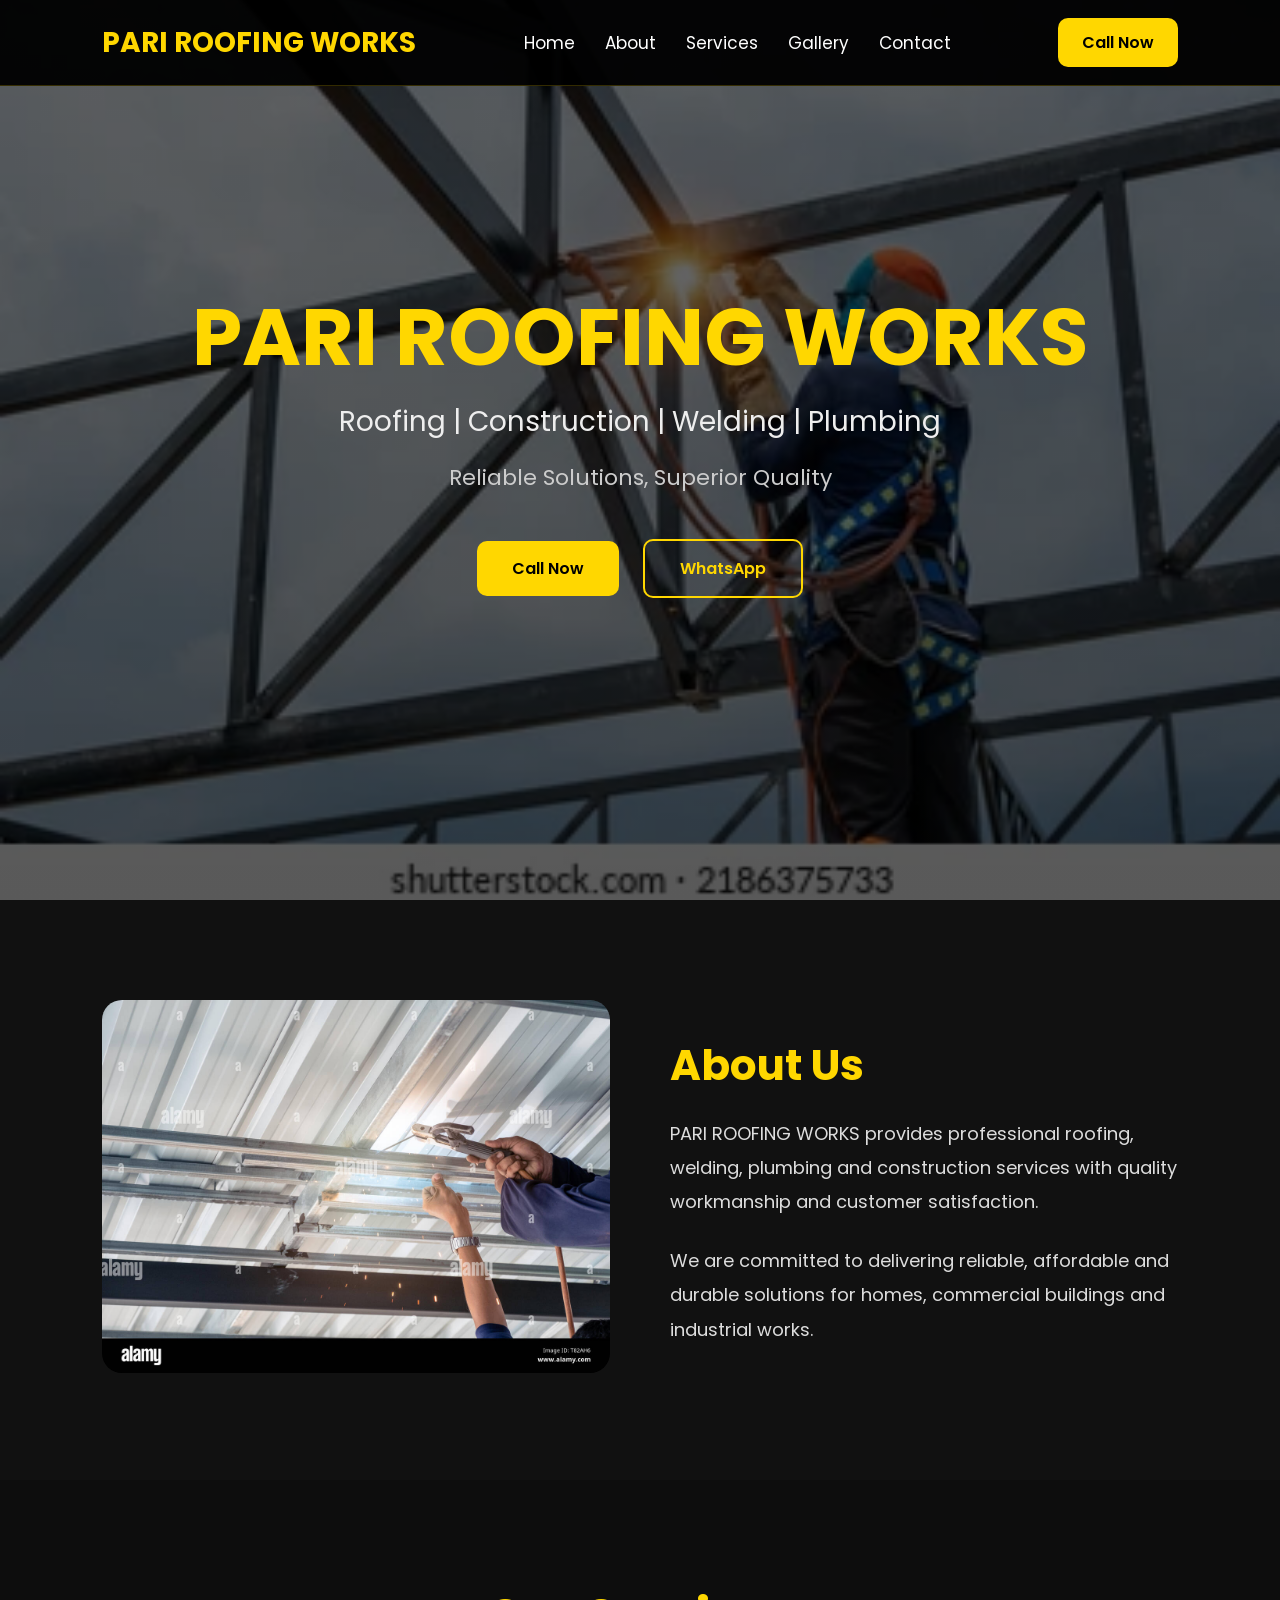
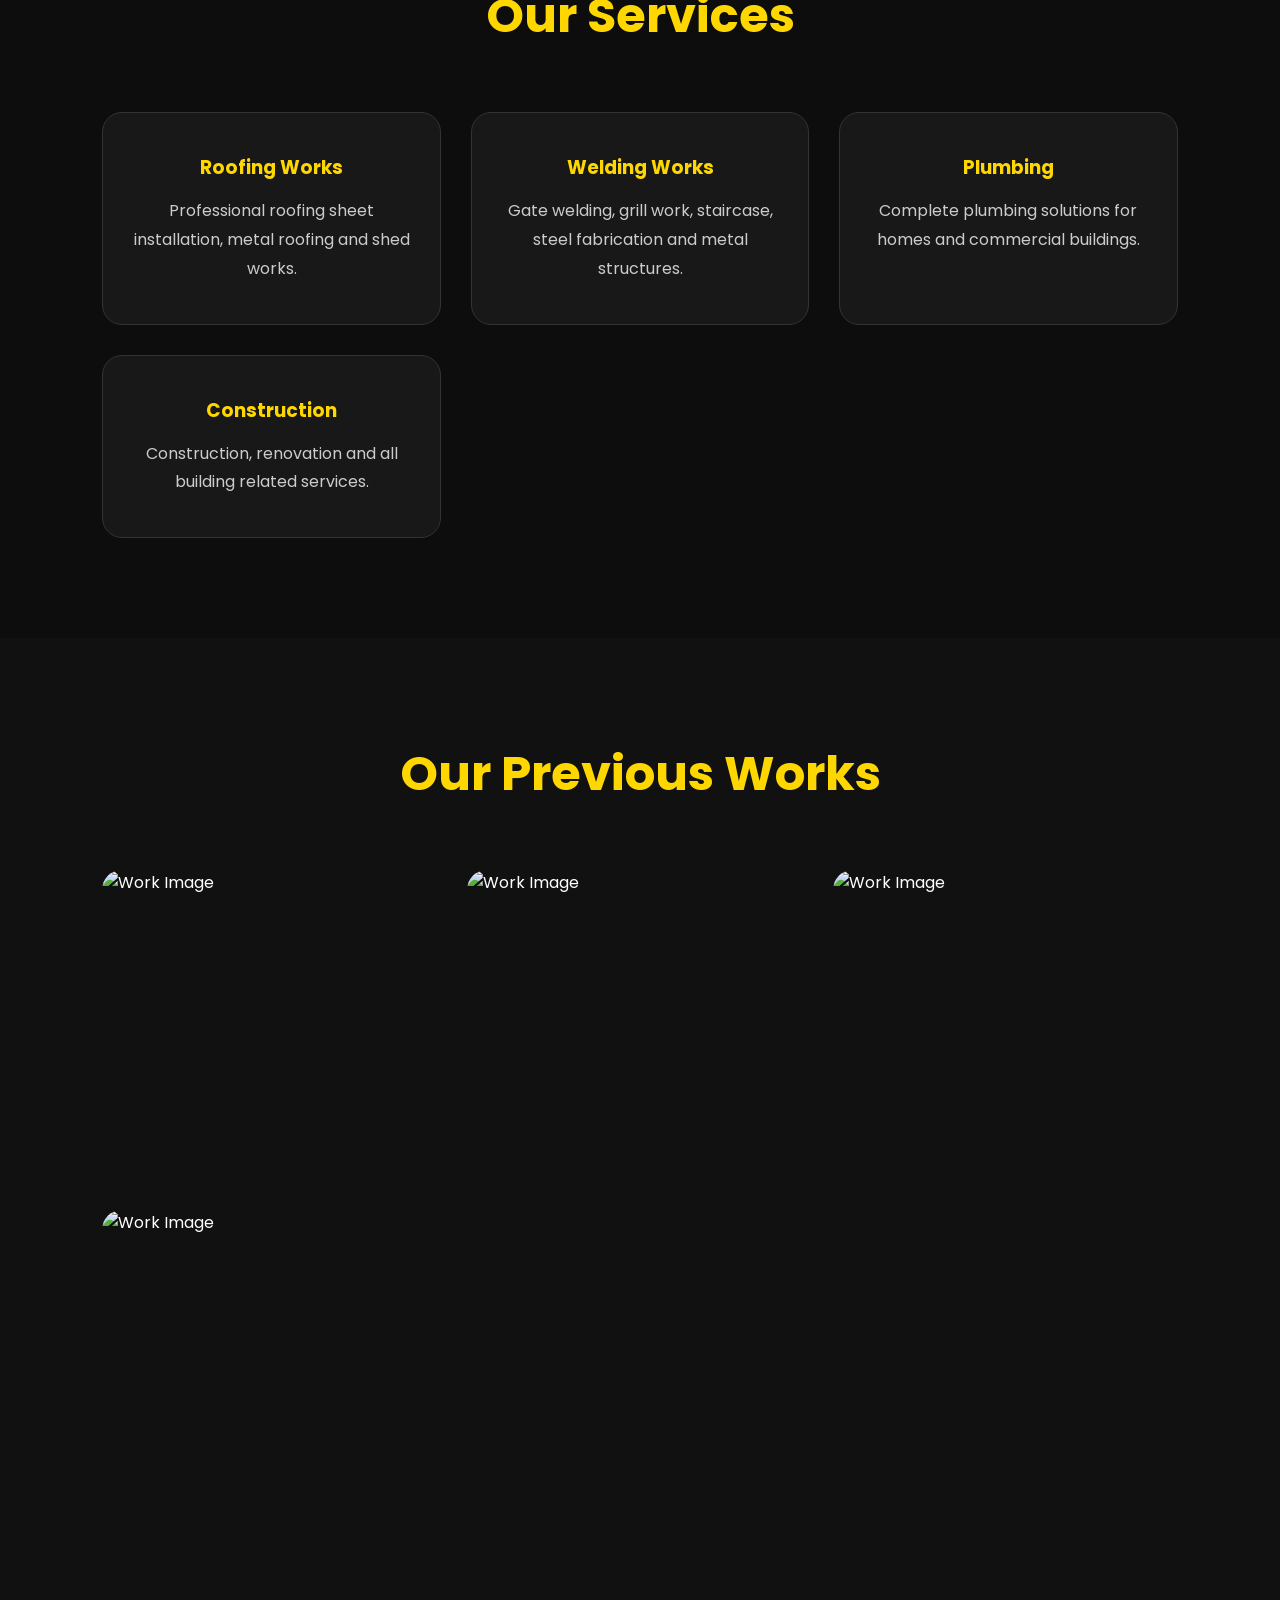
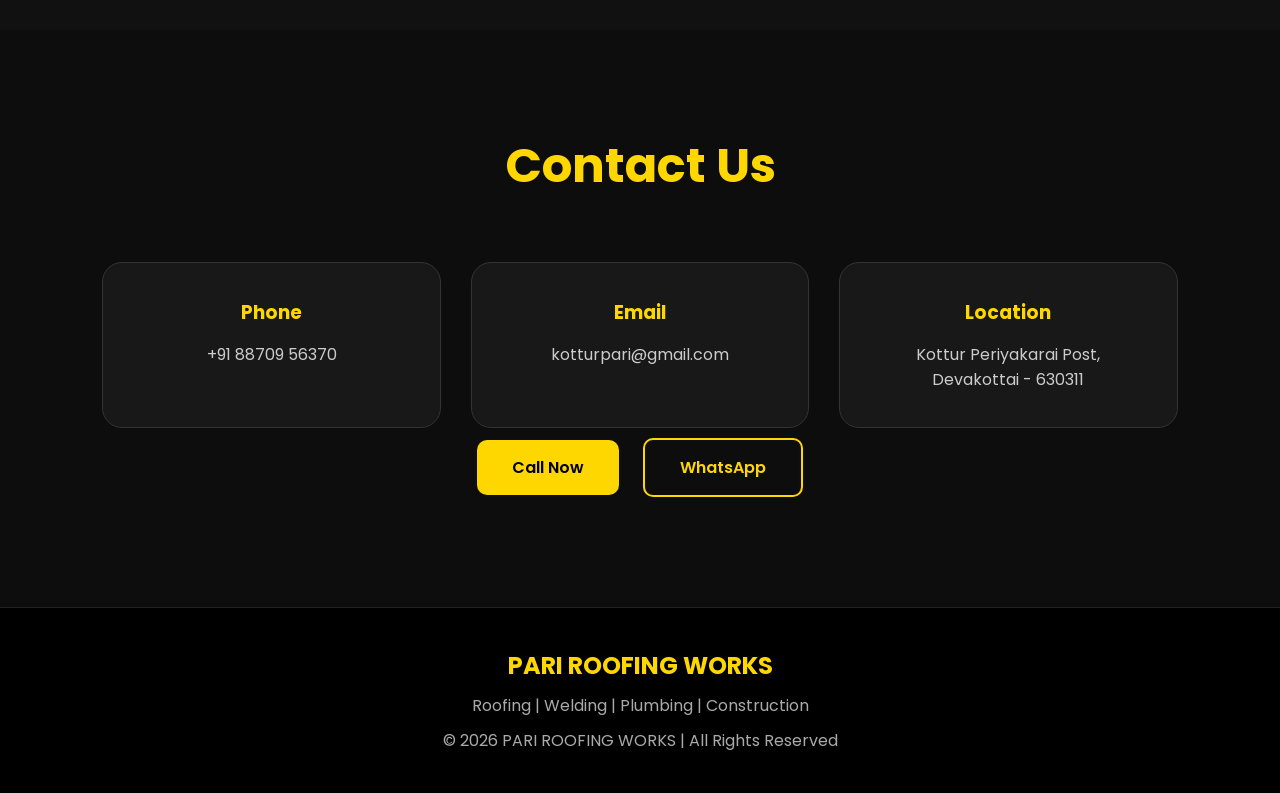
==== index.html @ 6b1754ab "Initial website commit" ====
<!DOCTYPE html>
<html lang="en">

<head>
    <meta charset="UTF-8">
    <meta name="viewport" content="width=device-width, initial-scale=1.0">

    <title>Pari Roofing Works</title>

    <!-- Google Font -->
    <link rel="preconnect" href="https://fonts.googleapis.com">
    <link
        href="https://fonts.googleapis.com/css2?family=Poppins:wght@300;400;500;600;700&display=swap"
        rel="stylesheet">

    <!-- CSS -->
    <link rel="stylesheet" href="style.css">

    <!-- AOS Animation -->
    <link href="https://unpkg.com/aos@2.3.4/dist/aos.css" rel="stylesheet">
</head>

<body>

    <!-- NAVBAR -->

    <nav class="navbar">

        <div class="logo">
            <h2>PARI ROOFING WORKS</h2>
        </div>

        <ul class="nav-links">
            <li><a href="#home">Home</a></li>
            <li><a href="#about">About</a></li>
            <li><a href="#services">Services</a></li>
            <li><a href="#gallery">Gallery</a></li>
            <li><a href="#contact">Contact</a></li>
        </ul>

        <a href="tel:+918870956370" class="call-btn">
            Call Now
        </a>

    </nav>

    <!-- HERO SECTION -->

    <section class="hero" id="home">

        <div class="hero-content" data-aos="fade-up">

            <h1>PARI ROOFING WORKS</h1>

            <p>
                Roofing | Construction | Welding | Plumbing
            </p>

            <h3>
                Reliable Solutions, Superior Quality
            </h3>

            <div class="hero-buttons">

                <a href="tel:+918870956370" class="btn gold">
                    Call Now
                </a>

                <a href="https://wa.me/918870956370"
                    target="_blank"
                    class="btn outline">

                    WhatsApp
                </a>

            </div>

        </div>

    </section>

    <!-- ABOUT SECTION -->

    <section class="about" id="about">

        <div class="about-container">

            <div class="about-image" data-aos="fade-right">
                <img src="images/about.jpg" alt="Roofing Work">
            </div>

            <div class="about-content" data-aos="fade-left">

                <h2>About Us</h2>

                <p>
                    PARI ROOFING WORKS provides professional
                    roofing, welding, plumbing and construction
                    services with quality workmanship and
                    customer satisfaction.
                </p>

                <br>

                <p>
                    We are committed to delivering reliable,
                    affordable and durable solutions for homes,
                    commercial buildings and industrial works.
                </p>

            </div>

        </div>

    </section>

    <!-- SERVICES SECTION -->

    <section class="services" id="services">

        <h2 class="section-title" data-aos="fade-up">
            Our Services
        </h2>

        <div class="service-container">

            <div class="service-card" data-aos="fade-up">
                <h3>Roofing Works</h3>
                <p>
                    Professional roofing sheet installation,
                    metal roofing and shed works.
                </p>
            </div>

            <div class="service-card" data-aos="fade-up">
                <h3>Welding Works</h3>
                <p>
                    Gate welding, grill work, staircase,
                    steel fabrication and metal structures.
                </p>
            </div>

            <div class="service-card" data-aos="fade-up">
                <h3>Plumbing</h3>
                <p>
                    Complete plumbing solutions for homes
                    and commercial buildings.
                </p>
            </div>

            <div class="service-card" data-aos="fade-up">
                <h3>Construction</h3>
                <p>
                    Construction, renovation and all
                    building related services.
                </p>
            </div>

        </div>

    </section>

    <!-- GALLERY -->

    <section class="gallery" id="gallery">

        <h2 class="section-title" data-aos="fade-up">
            Our Previous Works
        </h2>

        <div class="gallery-container">

            <img src="images/work1.jpg" alt="Work Image">
            <img src="images/work2.jpg" alt="Work Image">
            <img src="images/work3.jpg" alt="Work Image">
            <img src="images/work4.jpg" alt="Work Image">

        </div>

    </section>

    <!-- CONTACT -->

    <section class="contact" id="contact">

        <h2 class="section-title">
            Contact Us
        </h2>

        <div class="contact-container">

            <div class="contact-box">
                <h3>Phone</h3>
                <p>+91 88709 56370</p>
            </div>

            <div class="contact-box">
                <h3>Email</h3>
                <p>kotturpari@gmail.com</p>
            </div>

            <div class="contact-box">
                <h3>Location</h3>
                <p>
                    Kottur Periyakarai Post,<br>
                    Devakottai - 630311
                </p>
            </div>

        </div>

        <div class="contact-buttons">

            <a href="tel:+918870956370" class="btn gold">
                Call Now
            </a>

            <a href="https://wa.me/918870956370"
                target="_blank"
                class="btn outline">

                WhatsApp
            </a>

        </div>

    </section>

    <!-- FOOTER -->

    <footer class="footer">

        <h2>PARI ROOFING WORKS</h2>

        <p>
            Roofing | Welding | Plumbing | Construction
        </p>

        <p>
            © 2026 PARI ROOFING WORKS | All Rights Reserved
        </p>

    </footer>

    <!-- JS -->

    <script src="script.js"></script>

    <!-- AOS -->

    <script src="https://unpkg.com/aos@2.3.4/dist/aos.js"></script>

    <script>
        AOS.init({
            duration: 1200,
            once: true
        });
    </script>

</body>

</html>
---- style.css ----
* {
    margin: 0;
    padding: 0;
    box-sizing: border-box;
    font-family: 'Poppins', sans-serif;
}

html {
    scroll-behavior: smooth;
}

body {
    background: #0f0f0f;
    color: white;
}

/* NAVBAR */

.navbar {
    position: fixed;
    top: 0;
    width: 100%;
    padding: 18px 8%;
    display: flex;
    justify-content: space-between;
    align-items: center;
    background: rgba(0, 0, 0, 0.95);
    border-bottom: 1px solid rgba(255, 215, 0, 0.2);
    z-index: 1000;
}

.logo h2 {
    color: #FFD700;
    font-size: 28px;
    font-weight: 700;
}

.nav-links {
    display: flex;
    list-style: none;
    gap: 30px;
}

.nav-links a {
    color: white;
    text-decoration: none;
    transition: 0.3s;
    font-size: 17px;
}

.nav-links a:hover {
    color: #FFD700;
}

.call-btn {
    background: #FFD700;
    color: black;
    padding: 12px 24px;
    border-radius: 10px;
    text-decoration: none;
    font-weight: 600;
    transition: 0.3s;
}

.call-btn:hover {
    transform: translateY(-4px);
}

/* HERO */

.hero {
    min-height: 100vh;
    background:
    linear-gradient(
        rgba(0,0,0,0.60),
        rgba(0,0,0,0.65)
    ),
    url('images/hero-bg.jpg');

    background-size: cover;
    background-position: center;
    background-repeat: no-repeat;

    display: flex;
    justify-content: center;
    align-items: center;
    text-align: center;
    padding: 120px 8%;
}

.hero-content {
    max-width: 900px;
}

.hero-content h1 {
    font-size: 80px;
    color: #FFD700;
    font-weight: 700;
    line-height: 1.1;
}

.hero-content p {
    margin-top: 20px;
    font-size: 28px;
    color: #eee;
}

.hero-content h3 {
    margin-top: 18px;
    font-size: 22px;
    color: #ccc;
    font-weight: 400;
}

.hero-buttons {
    margin-top: 35px;
}

.btn {
    display: inline-block;
    padding: 15px 35px;
    margin: 10px;
    border-radius: 10px;
    text-decoration: none;
    transition: 0.3s;
    font-weight: 600;
}

.gold {
    background: #FFD700;
    color: black;
}

.gold:hover {
    transform: translateY(-5px);
}

.outline {
    border: 2px solid #FFD700;
    color: #FFD700;
}

.outline:hover {
    background: #FFD700;
    color: black;
}

/* SECTION COMMON */

.section-title {
    text-align: center;
    color: #FFD700;
    font-size: 48px;
    margin-bottom: 60px;
}

/* ABOUT */

.about {
    padding: 100px 8%;
    background: #111;
}

.about-container {
    display: grid;
    grid-template-columns: 1fr 1fr;
    gap: 60px;
    align-items: center;
}

.about-image img {
    width: 100%;
    border-radius: 20px;
}

.about-content h2 {
    color: #FFD700;
    font-size: 42px;
    margin-bottom: 20px;
}

.about-content p {
    color: #ddd;
    line-height: 1.9;
    font-size: 18px;
}

/* SERVICES */

.services {
    padding: 100px 8%;
    background: #0d0d0d;
}

.service-container {
    display: grid;
    grid-template-columns: repeat(auto-fit, minmax(250px,1fr));
    gap: 30px;
}

.service-card {
    background: #181818;
    border: 1px solid #333;
    padding: 40px 25px;
    border-radius: 20px;
    text-align: center;
    transition: 0.4s;
}

.service-card:hover {
    transform: translateY(-10px);
    border-color: #FFD700;
}

.service-card h3 {
    color: #FFD700;
    margin-bottom: 15px;
}

.service-card p {
    color: #ccc;
    line-height: 1.8;
}

/* GALLERY */

.gallery {
    padding: 100px 8%;
    background: #111;
}

.gallery-container {
    display: grid;
    grid-template-columns: repeat(auto-fit, minmax(280px,1fr));
    gap: 20px;
}

.gallery-container img {
    width: 100%;
    height: 320px;
    object-fit: cover;
    border-radius: 20px;
    transition: 0.4s;
}

.gallery-container img:hover {
    transform: scale(1.05);
}

/* CONTACT */

.contact {
    padding: 100px 8%;
    background: #0d0d0d;
    text-align: center;
}

.contact-container {
    display: grid;
    grid-template-columns: repeat(auto-fit, minmax(250px,1fr));
    gap: 30px;
    margin-top: 50px;
}

.contact-box {
    background: #181818;
    border: 1px solid #333;
    padding: 35px;
    border-radius: 20px;
}

.contact-box h3 {
    color: #FFD700;
    margin-bottom: 15px;
}

.contact-box p {
    color: #ccc;
}


/* FOOTER */

.footer {
    background: black;
    padding: 40px;
    text-align: center;
    border-top: 1px solid #222;
}

.footer h2 {
    color: #FFD700;
}

.footer p {
    color: #aaa;
    margin-top: 10px;
}

/* MOBILE */

@media(max-width:768px){

    .navbar {
        flex-direction: column;
        gap: 15px;
    }

    .nav-links {
        flex-wrap: wrap;
        justify-content: center;
        gap: 18px;
    }

    .hero-content h1 {
        font-size: 42px;
    }

    .hero-content p {
        font-size: 18px;
    }

    .hero-content h3 {
        font-size: 16px;
    }

    .about-container {
        grid-template-columns: 1fr;
    }

    .section-title {
        font-size: 34px;
    }
}
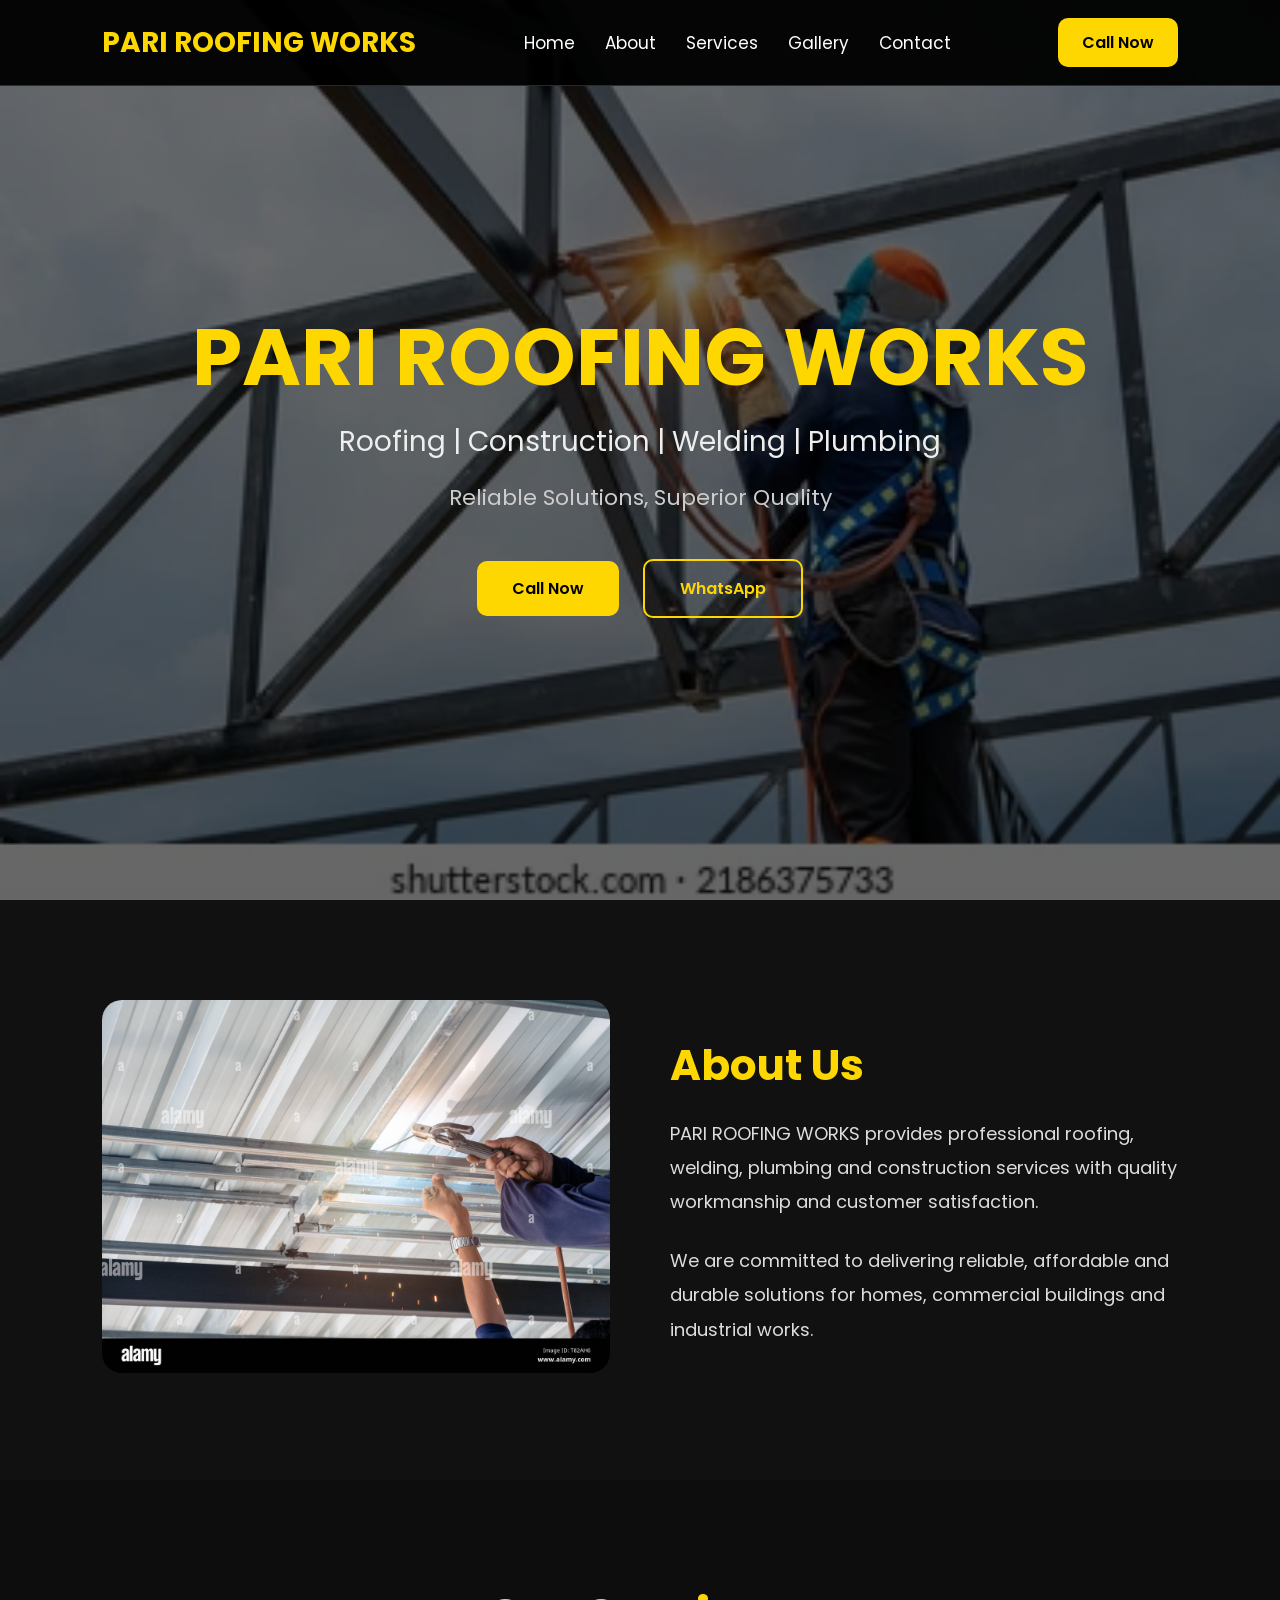
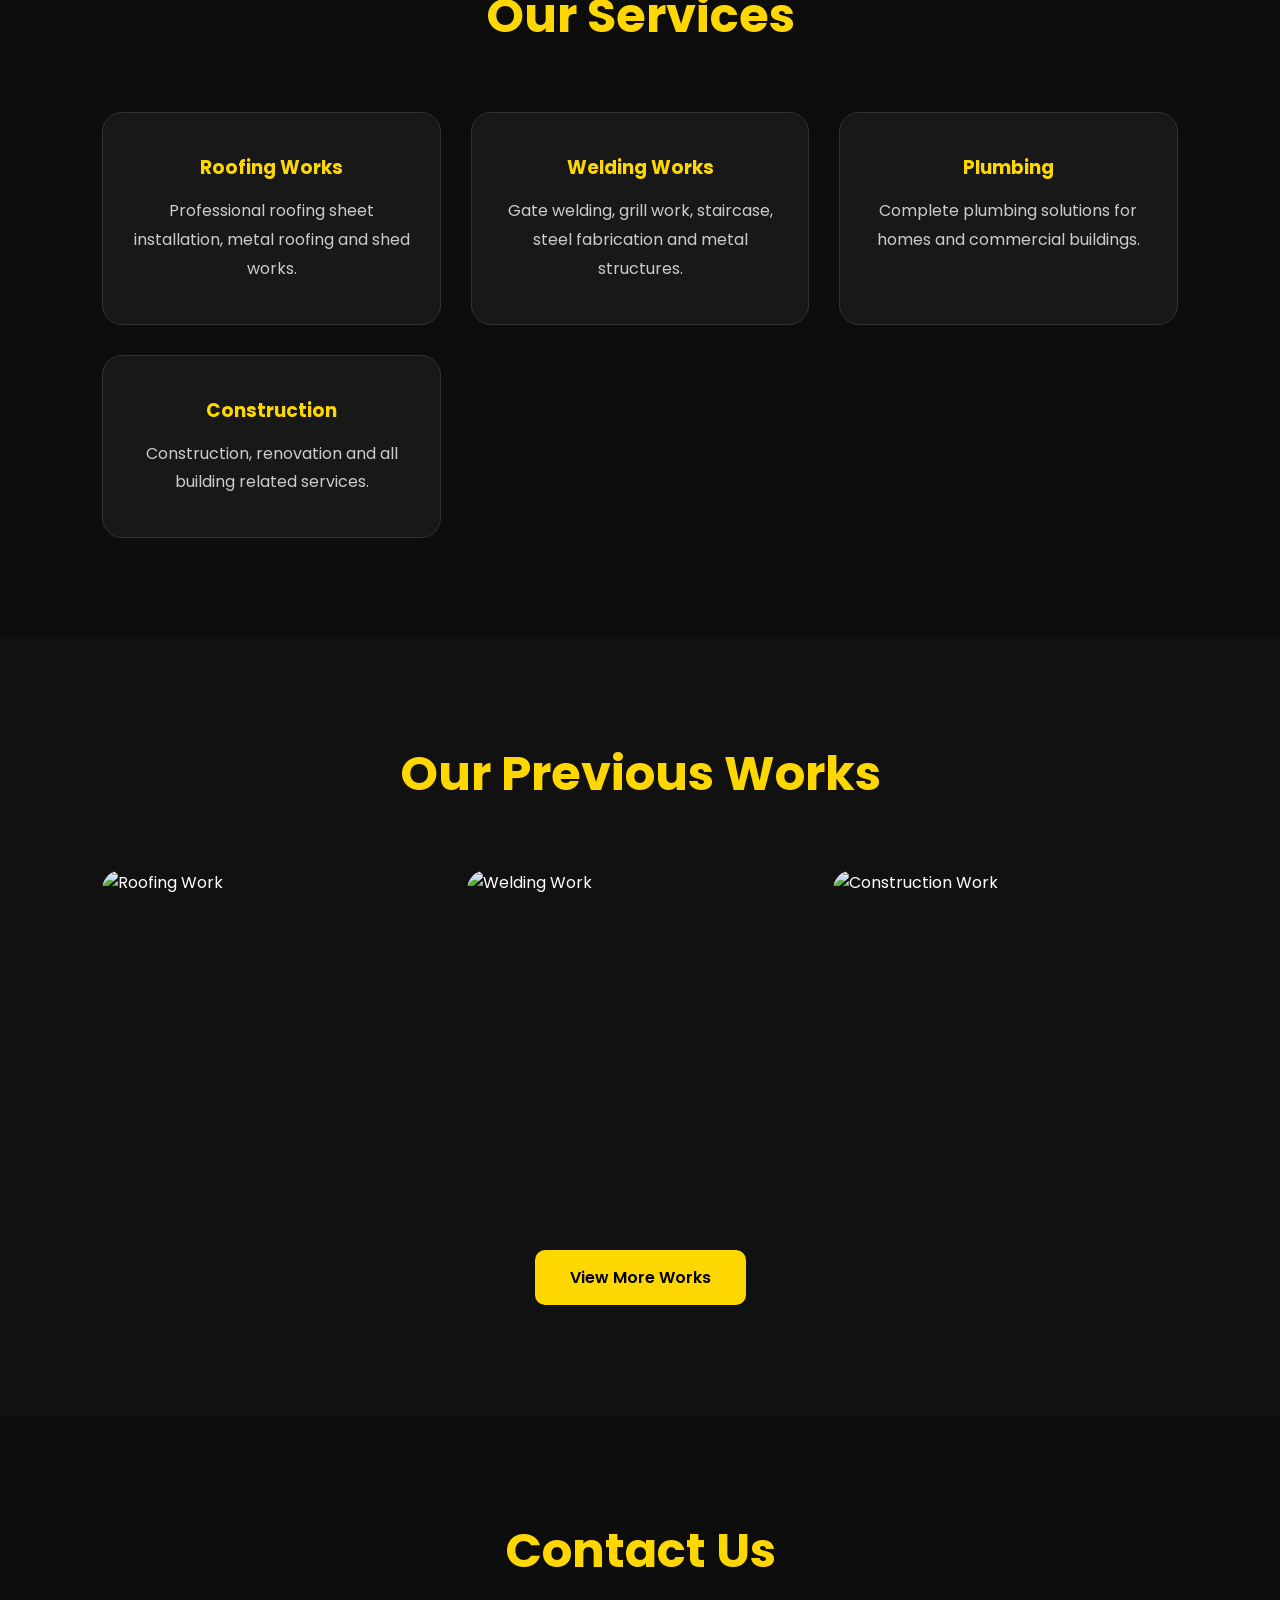
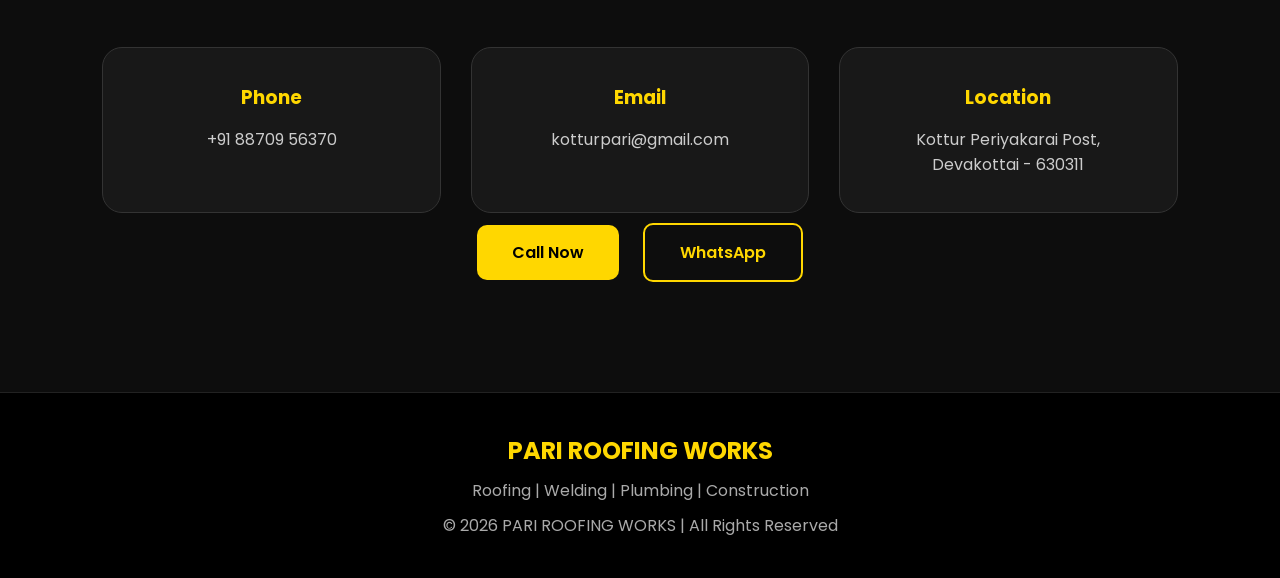
==== commit a13de7d1: "updated website" ====
--- a/index.html
+++ b/index.html
@@ -162,22 +162,33 @@
 
     <!-- GALLERY -->
 
-    <section class="gallery" id="gallery">
-
-        <h2 class="section-title" data-aos="fade-up">
-            Our Previous Works
-        </h2>
-
-        <div class="gallery-container">
-
-            <img src="images/work1.jpg" alt="Work Image">
-            <img src="images/work2.jpg" alt="Work Image">
-            <img src="images/work3.jpg" alt="Work Image">
-            <img src="images/work4.jpg" alt="Work Image">
-
-        </div>
-
-    </section>
+    <!-- GALLERY -->
+
+<section class="gallery" id="gallery">
+
+    <h2 class="section-title">
+        Our Previous Works
+    </h2>
+
+    <div class="gallery-container">
+
+        <img src="images/work1.jpg" alt="Roofing Work">
+
+        <img src="images/work2.jpg" alt="Welding Work">
+
+        <img src="images/work3.jpg" alt="Construction Work">
+
+    </div>
+
+    <div class="more-btn-container">
+
+        <a href="gallery.html" class="btn gold">
+            View More Works
+        </a>
+
+    </div>
+
+</section>
 
     <!-- CONTACT -->
 
--- a/style.css
+++ b/style.css
@@ -70,10 +70,11 @@
 
 .hero {
     min-height: 100vh;
+
     background:
     linear-gradient(
-        rgba(0,0,0,0.60),
-        rgba(0,0,0,0.65)
+        rgba(0,0,0,0.55),
+        rgba(0,0,0,0.60)
     ),
     url('images/hero-bg.jpg');
 
@@ -85,9 +86,9 @@
     justify-content: center;
     align-items: center;
     text-align: center;
-    padding: 120px 8%;
-}
-
+
+    padding: 120px 8% 80px;
+}
 .hero-content {
     max-width: 900px;
 }
@@ -331,4 +332,149 @@
     .section-title {
         font-size: 34px;
     }
+}
+
+/* LARGE TABLET */
+
+@media (max-width: 992px){
+
+    .navbar{
+        padding: 18px 5%;
+    }
+
+    .hero-content h1{
+        font-size: 58px;
+    }
+
+    .hero-content p{
+        font-size: 22px;
+    }
+
+    .about-container{
+        grid-template-columns: 1fr;
+        text-align: center;
+    }
+}
+
+/* TABLET */
+
+@media (max-width: 768px){
+
+    .navbar{
+        flex-direction: column;
+        gap: 15px;
+        padding: 15px;
+    }
+
+    .nav-links{
+        flex-wrap: wrap;
+        justify-content: center;
+        gap: 15px;
+    }
+
+    .hero{
+        min-height: 100vh;
+        padding: 140px 20px 80px;
+        background-position: center;
+    }
+
+    .hero-content h1{
+        font-size: 44px;
+    }
+
+    .hero-content p{
+        font-size: 18px;
+    }
+
+    .hero-content h3{
+        font-size: 16px;
+    }
+
+    .section-title{
+        font-size: 34px;
+    }
+
+    .gallery-container{
+        grid-template-columns: 1fr 1fr;
+    }
+}
+
+/* MOBILE */
+
+@media (max-width: 576px){
+
+    .logo h2{
+        font-size: 20px;
+        text-align: center;
+    }
+
+    .nav-links{
+        gap: 12px;
+    }
+
+    .nav-links a{
+        font-size: 14px;
+    }
+
+    .call-btn{
+        padding: 10px 18px;
+    }
+
+    .hero{
+        background-position: center;
+        padding: 150px 20px 80px;
+    }
+
+    .hero-content h1{
+        font-size: 34px;
+    }
+
+    .hero-content p{
+        font-size: 16px;
+    }
+
+    .hero-content h3{
+        font-size: 14px;
+    }
+
+    .btn{
+        width: 100%;
+        max-width: 250px;
+    }
+
+    .gallery-container{
+        grid-template-columns: 1fr;
+    }
+
+    .contact-container{
+        grid-template-columns: 1fr;
+    }
+}
+.more-btn-container{
+    text-align: center;
+    margin-top: 50px;
+}
+
+.gallery-page{
+    padding: 140px 8% 80px;
+    background: #111;
+    min-height: 100vh;
+}
+
+.gallery-grid{
+    display: grid;
+    grid-template-columns: repeat(auto-fit, minmax(300px,1fr));
+    gap: 20px;
+}
+
+.gallery-grid img{
+    width: 100%;
+    height: 350px;
+    object-fit: cover;
+    border-radius: 20px;
+    transition: 0.4s;
+}
+
+.gallery-grid img:hover{
+    transform: scale(1.04);
 }
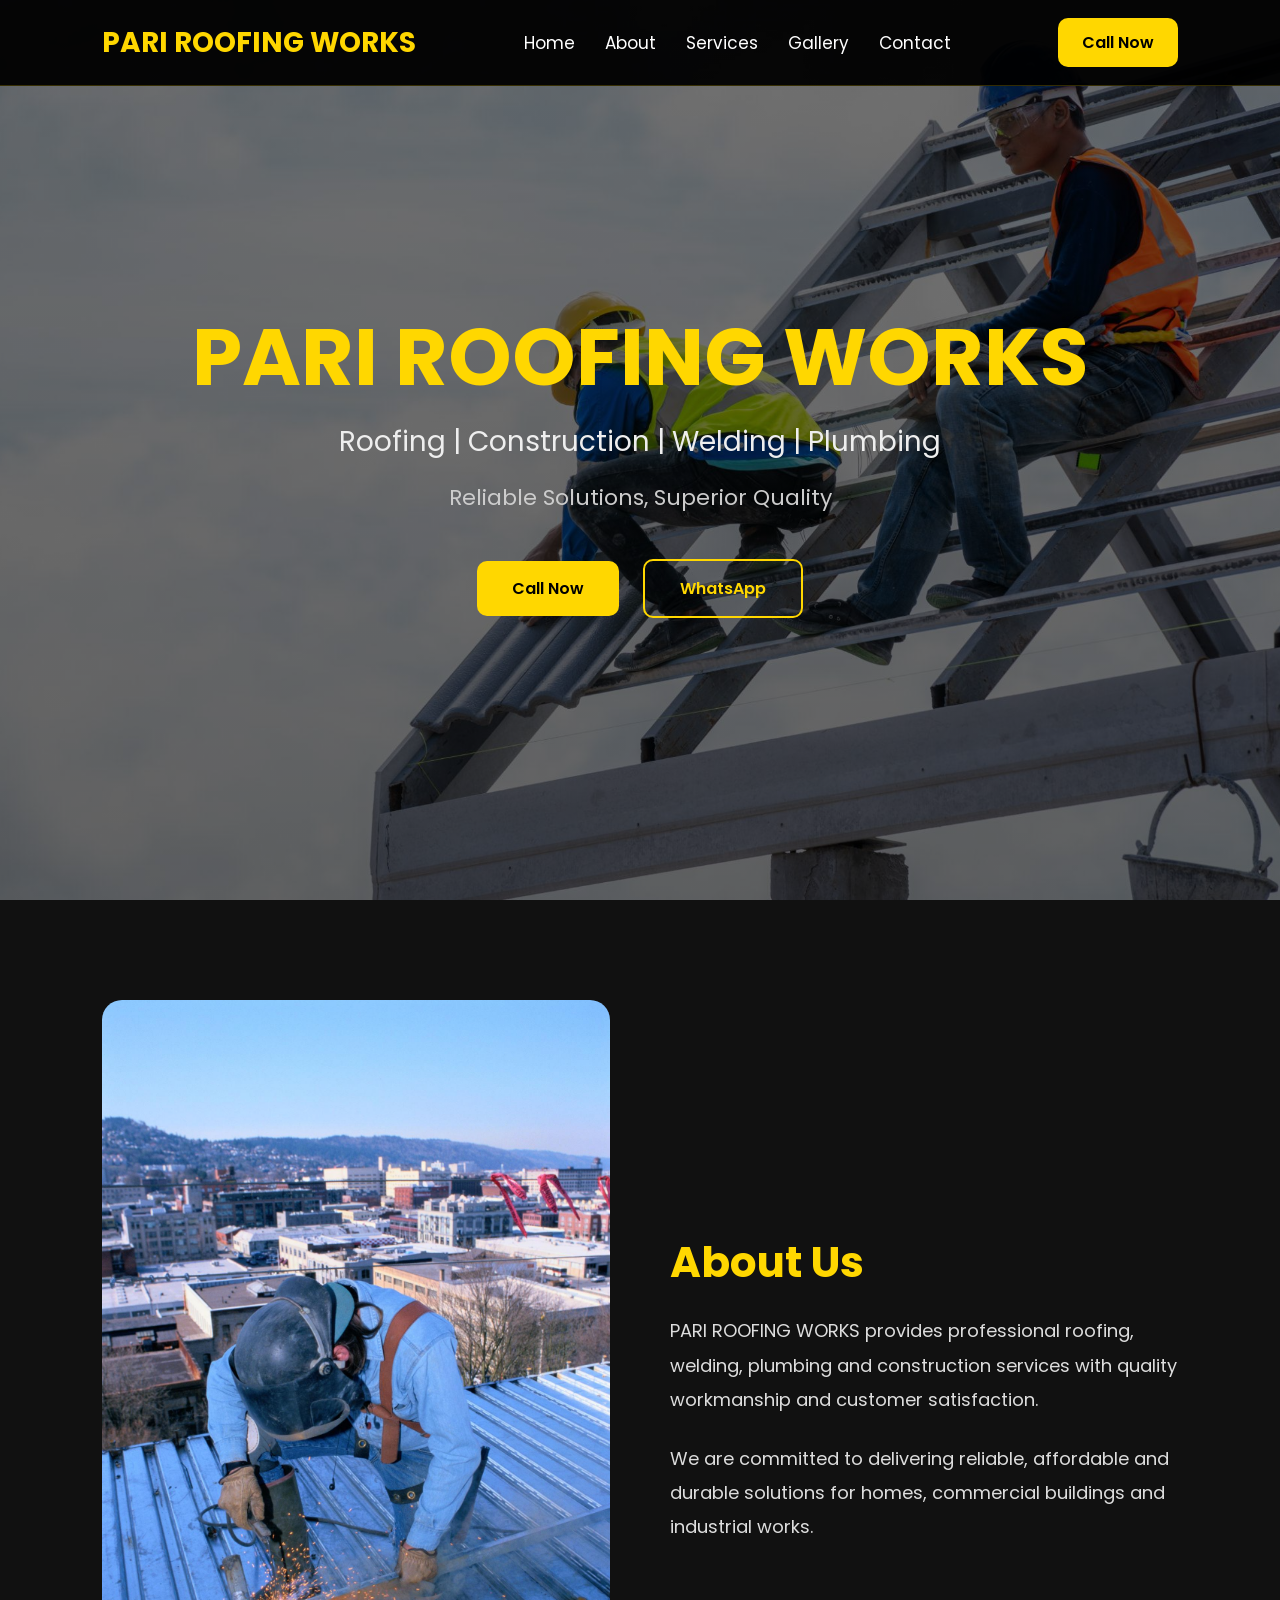
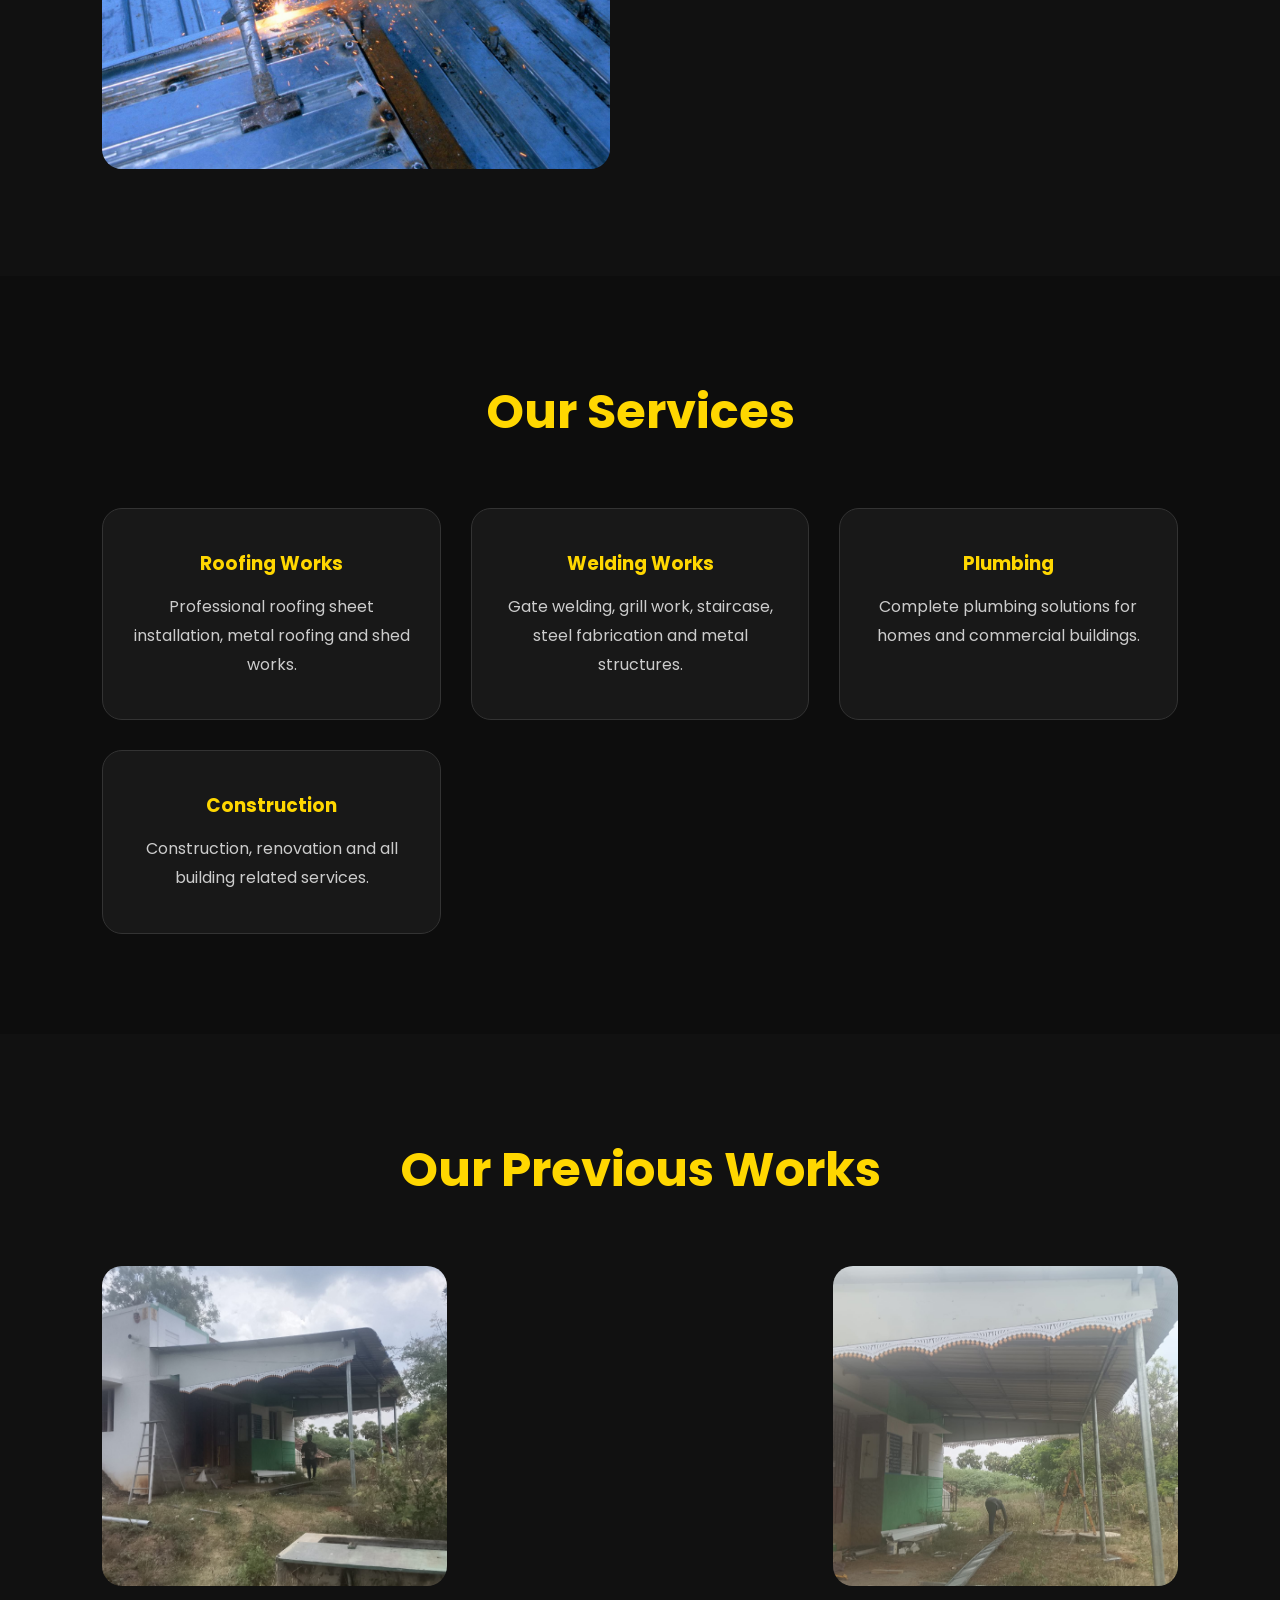
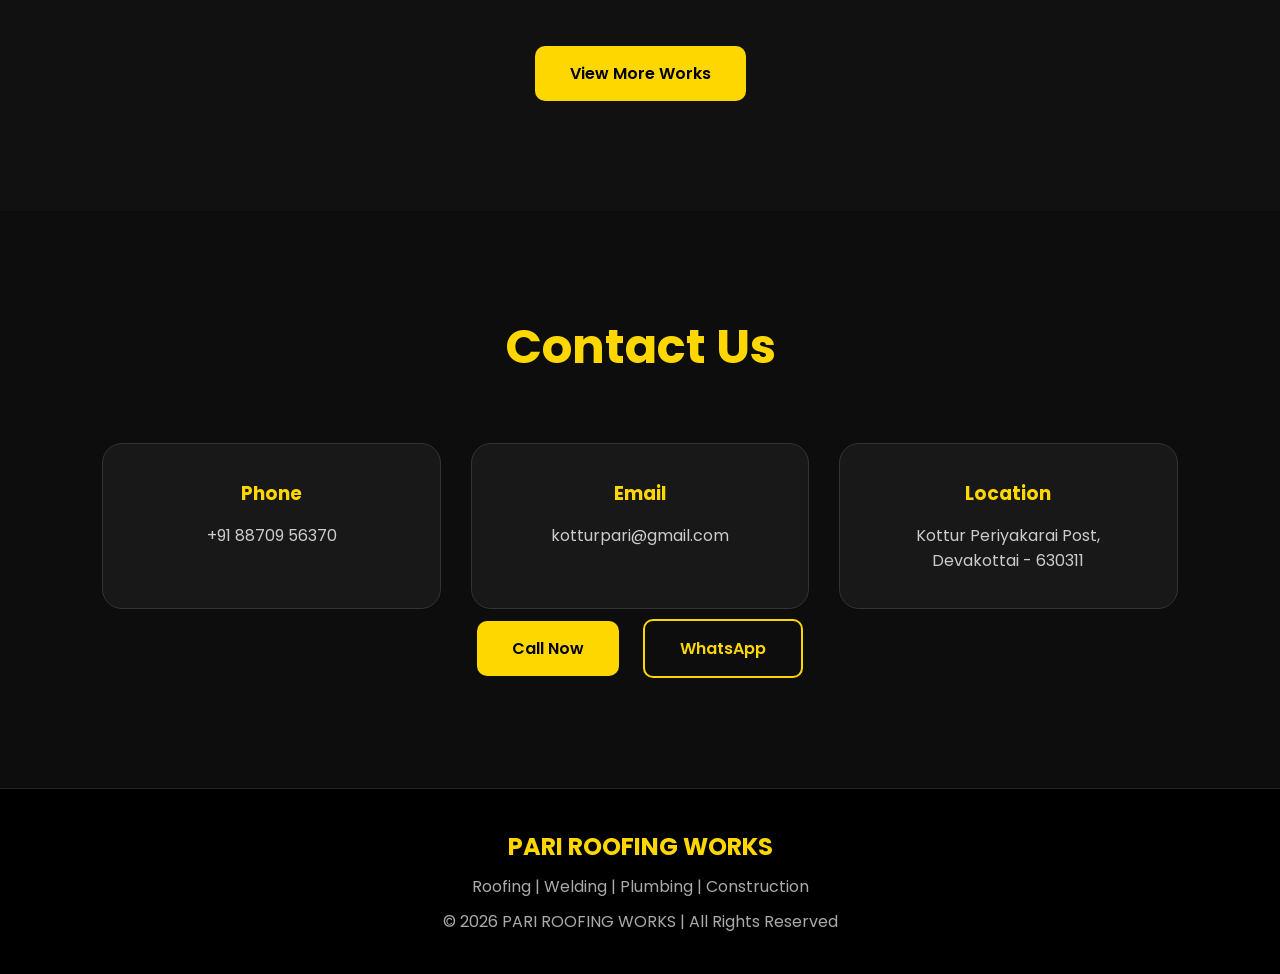
==== commit d7ec34a0: "updated website" ====
--- a/index.html
+++ b/index.html
@@ -18,6 +18,7 @@
 
     <!-- AOS Animation -->
     <link href="https://unpkg.com/aos@2.3.4/dist/aos.css" rel="stylesheet">
+    
 </head>
 
 <body>
@@ -172,11 +173,13 @@
 
     <div class="gallery-container">
 
-        <img src="images/work1.jpg" alt="Roofing Work">
-
-        <img src="images/work2.jpg" alt="Welding Work">
-
-        <img src="images/work3.jpg" alt="Construction Work">
+        <img src="images/work1.jpeg" alt="Roofing Work" onclick="openPopup(0)">
+
+        <video autoplay muted loop playsinline onclick="openPopup(1)">
+            <source src="images/workvc.mp4" type="video/mp4">
+        </video>
+
+        <img src="images/work2.jpeg" alt="Welding Work" onclick="openPopup(2)">
 
     </div>
 
@@ -268,6 +271,40 @@
         });
     </script>
 
+<!-- Popup Viewer -->
+<div id="popup" class="popup">
+
+    <span class="close-btn"
+          onclick="closePopup()">
+        ✖
+    </span>
+
+    <!-- Previous -->
+    <span class="prev-btn"
+          onclick="changeMedia(-1)">
+        ❮
+    </span>
+
+    <!-- Image -->
+    <img id="popup-img"
+         style="display:none;">
+
+    <!-- Video -->
+    <video id="popup-video"
+           controls
+           autoplay
+           style="display:none;">
+        <source id="popup-video-source">
+    </video>
+
+    <!-- Next -->
+    <span class="next-btn"
+          onclick="changeMedia(1)">
+        ❯
+    </span>
+
+</div>
+
 </body>
 
 </html>
--- a/style.css
+++ b/style.css
@@ -79,7 +79,7 @@
     url('images/hero-bg.jpg');
 
     background-size: cover;
-    background-position: center;
+    background-position: center center;
     background-repeat: no-repeat;
 
     display: flex;
@@ -236,7 +236,9 @@
     gap: 20px;
 }
 
-.gallery-container img {
+/* Image + Video same style */
+.gallery-container img,
+.gallery-container video {
     width: 100%;
     height: 320px;
     object-fit: cover;
@@ -244,7 +246,9 @@
     transition: 0.4s;
 }
 
-.gallery-container img:hover {
+/* Hover effect */
+.gallery-container img:hover,
+.gallery-container video:hover {
     transform: scale(1.05);
 }
 
@@ -477,4 +481,121 @@
 
 .gallery-grid img:hover{
     transform: scale(1.04);
-}+}
+
+
+/* =========================
+   POPUP GALLERY VIEWER
+========================= */
+
+.popup {
+    display: none;
+    position: fixed;
+    top: 0;
+    left: 0;
+    width: 100%;
+    height: 100%;
+    background: rgba(0, 0, 0, 0.95);
+    justify-content: center;
+    align-items: center;
+    z-index: 9999;
+    padding: 20px;
+}
+
+/* Popup Image & Video */
+.popup img,
+.popup video {
+    max-width: 90%;
+    max-height: 85vh;
+    border-radius: 20px;
+    object-fit: contain;
+    box-shadow: 0 0 30px rgba(255, 215, 0, 0.2);
+}
+
+/* Close Button */
+.close-btn {
+    position: absolute;
+    top: 20px;
+    right: 30px;
+    font-size: 38px;
+    color: white;
+    cursor: pointer;
+    z-index: 10000;
+    transition: 0.3s;
+}
+
+.close-btn:hover {
+    color: #FFD700;
+    transform: scale(1.1);
+}
+
+/* Previous & Next Buttons */
+.prev-btn,
+.next-btn {
+    position: absolute;
+    top: 50%;
+    transform: translateY(-50%);
+    font-size: 55px;
+    color: white;
+    cursor: pointer;
+    padding: 10px 18px;
+    user-select: none;
+    z-index: 10000;
+    transition: 0.3s;
+    border-radius: 50%;
+}
+
+.prev-btn:hover,
+.next-btn:hover {
+    color: #FFD700;
+    background: rgba(255,255,255,0.1);
+}
+
+.prev-btn {
+    left: 20px;
+}
+
+.next-btn {
+    right: 20px;
+}
+
+/* Mobile Responsive */
+@media (max-width: 768px) {
+
+    .popup img,
+    .popup video {
+        max-width: 95%;
+        max-height: 75vh;
+        border-radius: 15px;
+    }
+
+    .close-btn {
+        top: 15px;
+        right: 20px;
+        font-size: 30px;
+    }
+
+    .prev-btn,
+    .next-btn {
+        font-size: 38px;
+        padding: 8px 12px;
+    }
+
+    .prev-btn {
+        left: 10px;
+    }
+
+    .next-btn {
+        right: 10px;
+    }
+}
+#popup-img,
+#popup-video {
+    max-width: 85%;
+    max-height: 85vh;
+    border-radius: 20px;
+    object-fit: contain;
+    display: none;
+}
+
+
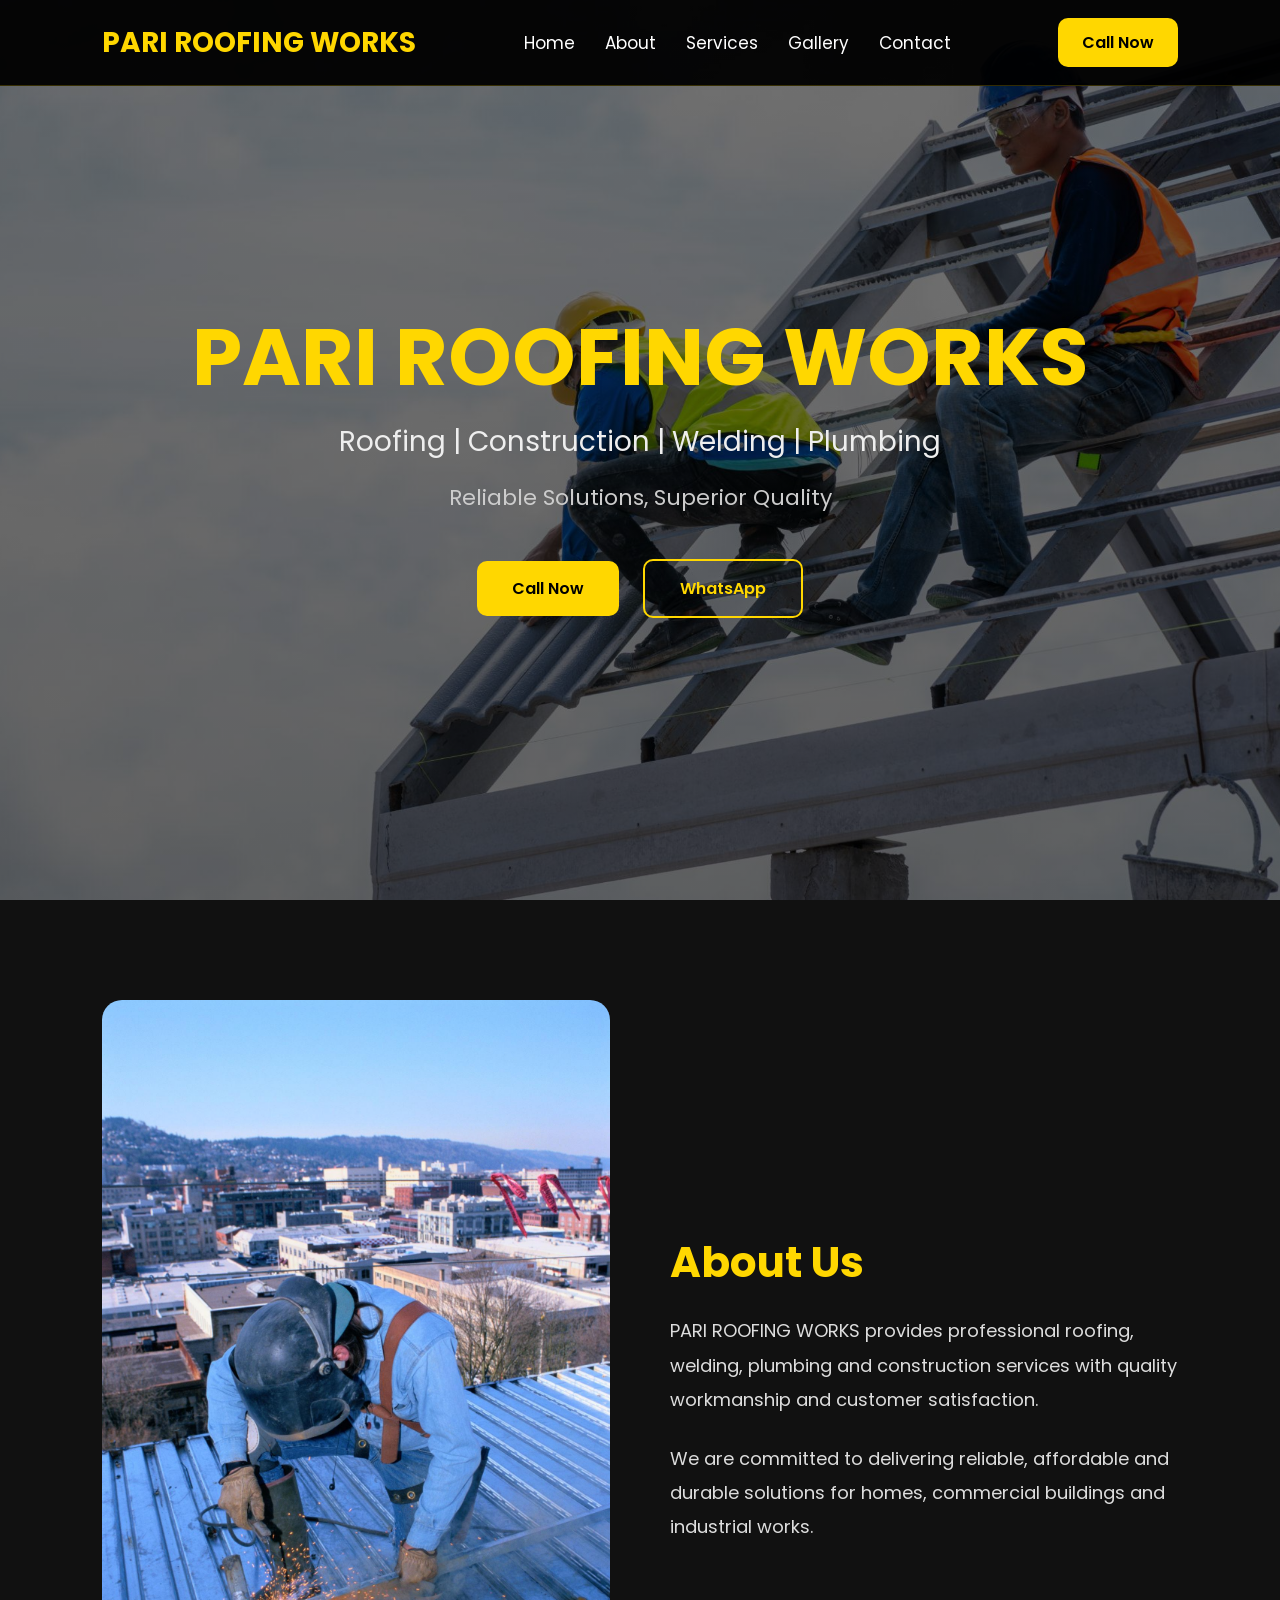
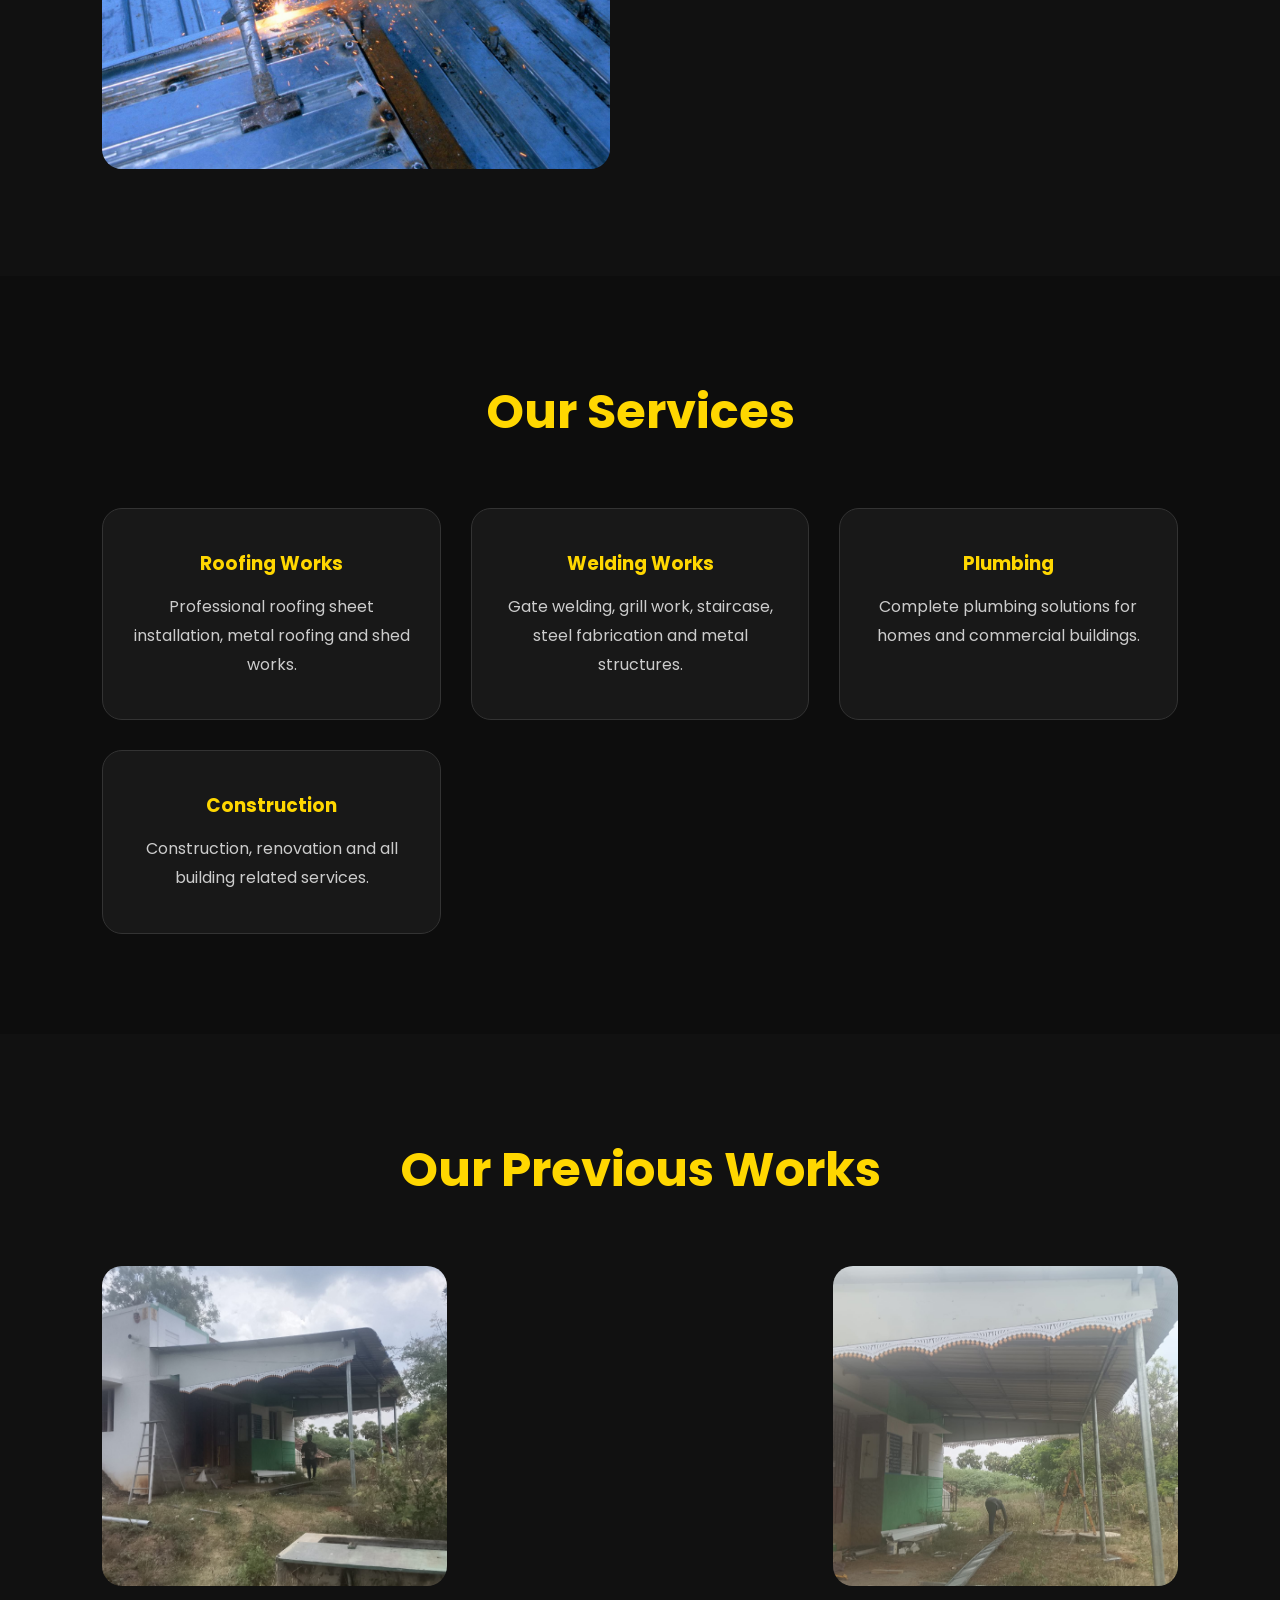
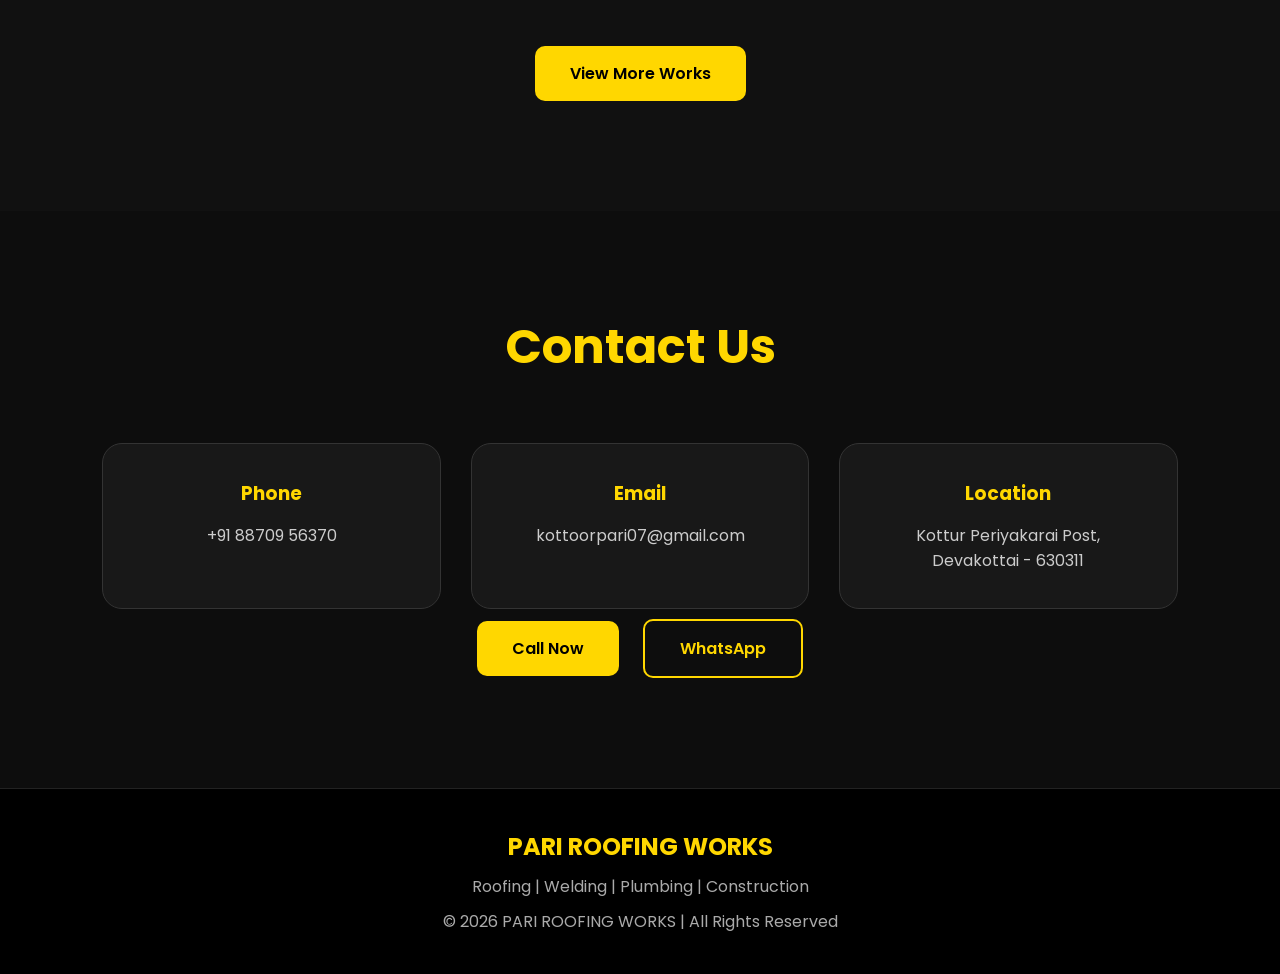
==== commit 26d5bbcb: "updated website" ====
--- a/index.html
+++ b/index.html
@@ -210,7 +210,7 @@
 
             <div class="contact-box">
                 <h3>Email</h3>
-                <p>kotturpari@gmail.com</p>
+                <p>kottoorpari07@gmail.com</p>
             </div>
 
             <div class="contact-box">
